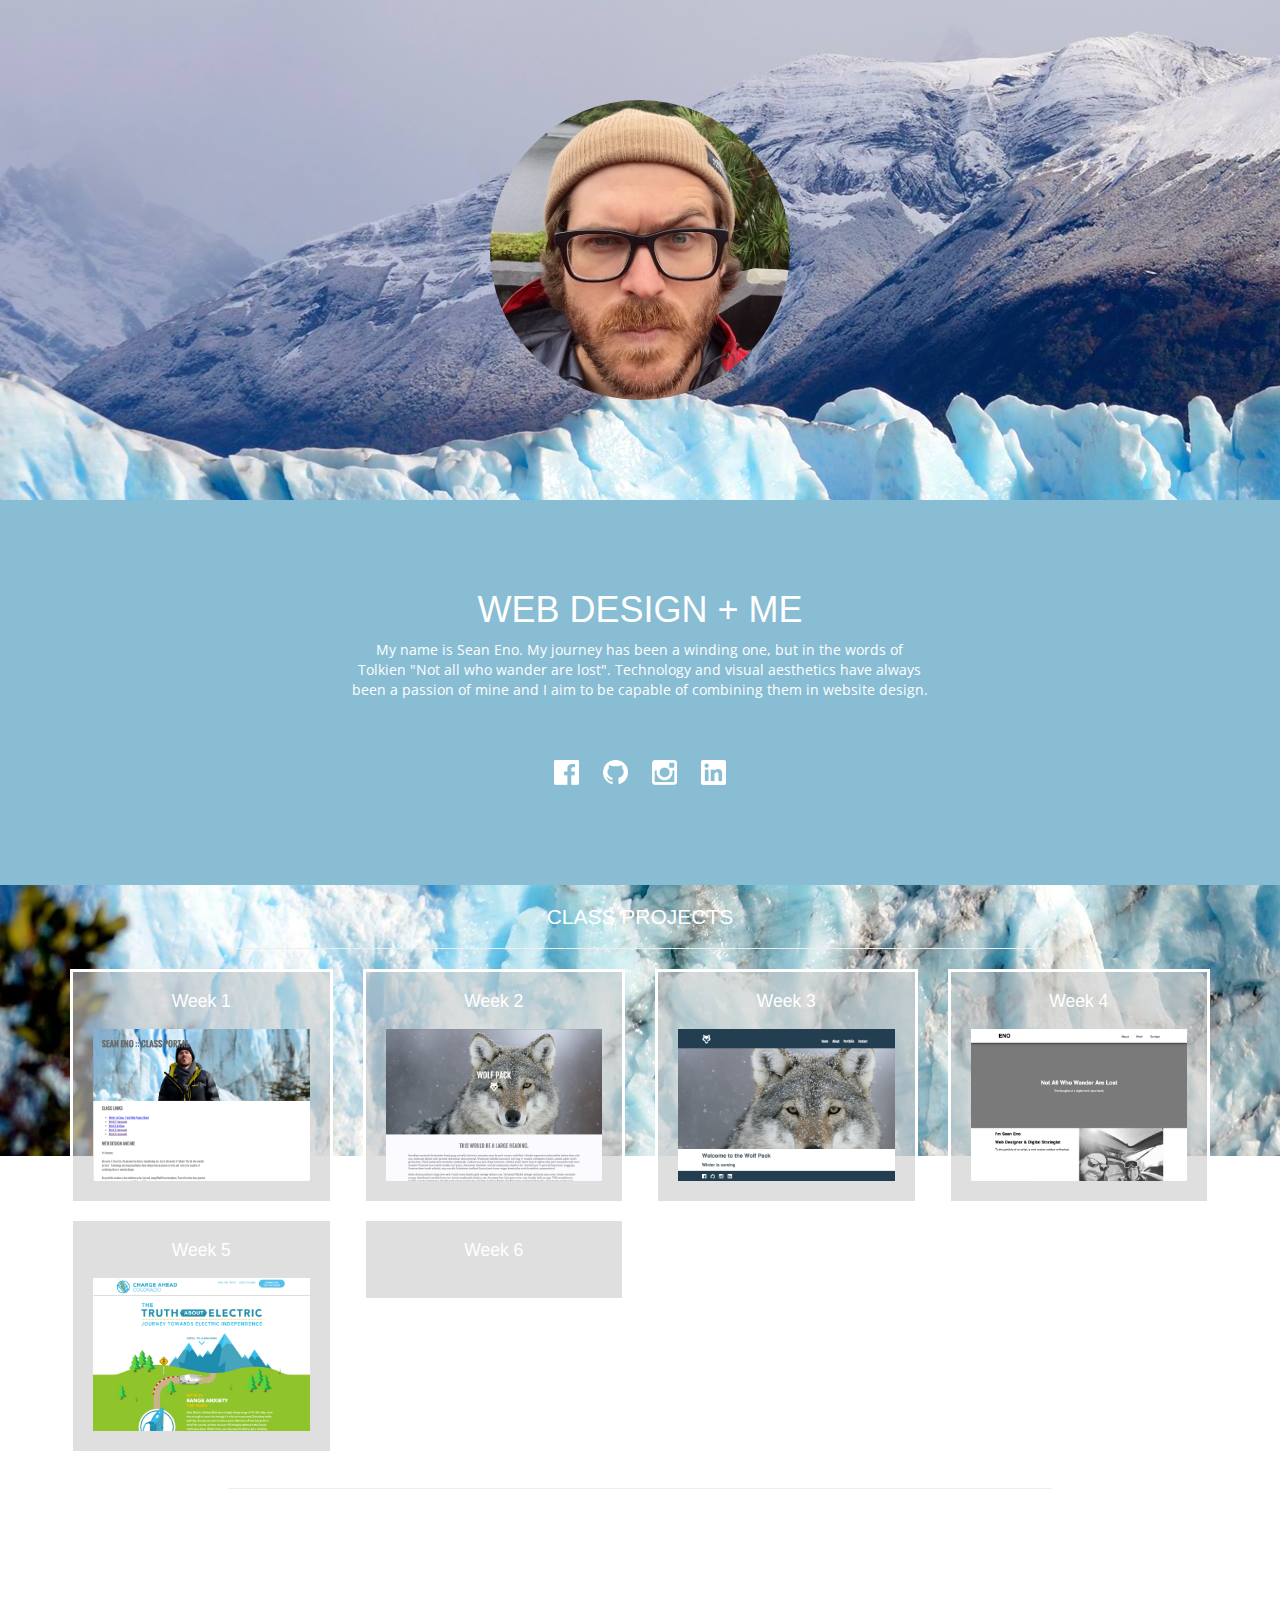
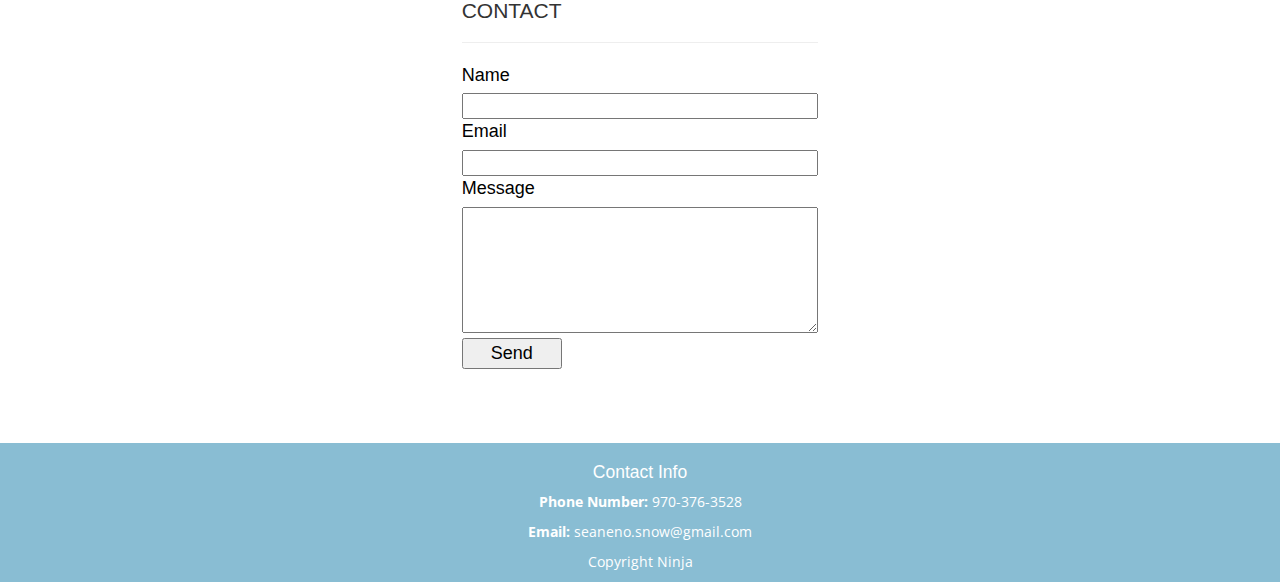
==== index.html @ ce02f967 "test" ====
<!DOCTYPE html>
<html lang="en">
  <head>
     <meta charset="utf-8">
     <meta http-equiv="X-UA-Compatible" content="IE=edge">
     <meta name="viewport" content="width=device-width, initial-scale=1">
     <title>Sean Eno :: Class Portal</title>
      <!-- Latest compiled and minified CSS -->
      <link rel="stylesheet" href="https://maxcdn.bootstrapcdn.com/bootstrap/3.3.2/css/bootstrap.min.css">
      <link href='https://fonts.googleapis.com/css?family=Francois+One' rel='stylesheet' type='text/css'>
      <link href='https://fonts.googleapis.com/css?family=Open+Sans:300' rel='stylesheet' type='text/css'>
      <link href="style.css" rel="stylesheet" type="text/css" />


      <!-- Your personal CSS stylesheet -->
      <link rel="stylesheet" href="style.css">
     <!-- HTML5 shim and Respond.js for IE8 support of HTML5 elements and media queries -->
      <!-- WARNING: Respond.js doesn't work if you view the page via file:// -->
      <!--[if lt IE 9]>
        <script src="https://oss.maxcdn.com/html5shiv/3.7.2/html5shiv.min.js"></script>
        <script src="https://oss.maxcdn.com/respond/1.4.2/respond.min.js"></script>
     <![endif]-->
  </head>
  <body>
    <div class="container-fluid">
      <div class="row">
        <nav>
        </nav>
      </div>
    </div>

    <div class="container-fluid">
      <div class="row bg-hero">
        <div class="head-shot">
          <img src="media/sean-eno.png" width="300px" class="img-circle">
        </div>
      </div>
    </div>

    <div class="container-fluid">
      <div class="row bg-blue intro">
        <div class="col-xs-12 col-sm-12 col-md-8 col-md-offset-2 text-center">
        <div class="about white">
          <h1 class="uppercase">Web Design + Me</h1>
          <p>My name is Sean Eno. My journey has been a winding one, but in the words of Tolkien
            "Not all who wander are lost". Technology and visual aesthetics have always been
            a passion of mine and I aim to be capable of combining them in website design. </p>
        </div>
        <div class="social-icons">
          <ul>
            <li><a href="https://www.facebook.com/SeanEnoSnow"><img src="media/social-icons/facebook-icon.png"></a></li>
            <li><a href="https://github.com/PwdrSurfer"><img src="media/social-icons/github-icon.png"></a></li>
            <li><a href="https://www.instagram.com/seanenosnow/"><img src="media/social-icons/instagram-icon.png"></a></li>
            <li><a href="https://www.linkedin.com/in/seanenosnow?trk=nav_responsive_tab_profile_pic"><img src="media/social-icons/linkedin-icon.png"></a></li>
            <!-- commented out <li><a href="index.html"><img src="media/social-icons/reddit-icon.png"></a></li> -->
          </ul>
        </div>
        </div>
      </div>
    </div>

  <div class="container-fluid bg-content">
    <div class="container-fluid">
      <div class="row text-center">
        <div class="col-xs-12 col-sm-12 col-md-8 col-md-offset-2">
          <h2 class="uppercase white">Class Projects</h2>
          <hr>
        </div>
      </div>
    </div>
    <div class="container">
      <div class="row">
        <div class="col-xs-12 col-sm-6 col-md-4 col-lg-3">
          <div class="my-box-style text-center white">
            <a href="week1-homework/index.html"><h3>Week 1</h3><img src="media/week1.png" width="100%"></a>
          </div>
        </div>
        <div class="col-xs-12 col-sm-6 col-md-4 col-lg-3">
          <div class="my-box-style text-center white">
            <a href="week2-homework/web-framework/index.html"><h3>Week 2</h3><img src="media/week2.png" width="100%"></a>
          </div>
        </div>
        <div class="col-xs-12 col-sm-6 col-md-4 col-lg-3">
          <div class="my-box-style text-center white">
            <a href="week3-homework/index.html"><h3>Week 3</h3><img src="media/week3.png" width="100%"></a>
          </div>
        </div>
      <div class="col-xs-12 col-sm-6 col-md-4 col-lg-3">
        <div class="my-box-style text-center white">
          <a href="week4-homework/index.html"><h3>Week 4</h3><img src="media/week4.png" width="100%"></a>
        </div>
      </div>
      <div class="col-xs-12 col-sm-6 col-md-4 col-lg-3">
        <div class="my-box-style text-center white">
          <a href="week5-homework/index.html"><h3>Week 5</h3><img src="media/week5.png" width="100%"></a>
        </div>
      </div>
      <div class="col-xs-12 col-sm-6 col-md-4 col-lg-3">
        <div class="my-box-style text-center white">
          <h3><a href="week6-inclass/index.html">Week 6</a></h3>
        </div>
      </div>
    </div>
  </div>
  <div class="row">
    <div class="col-xs-12 col-sm-12 col-md-8 col-md-offset-2">
      <hr>
    </div>
  </div>
</div>

<div class="container-fluid">
  <div class="row">
    <div class="col-xs-12 col-sm-6 col-sm-offset-3 col-md-6 col-md-offset-3 col-lg-4 col-lg-offset-4">
        <div class="contact-form">
          <h2 class="uppercase">Contact</h2>
          <hr>
          <form action="mail.php" method="POST">
              <p>Name</p>
              <input type="text" name="name" />
              <p>Email</p>
              <input type="text" name="email" />
              <p>Message</p>
              <textarea name="message" rows="6" cols="25"></textarea>
              <p>
                  <input type="submit" value="Send" />
              </p>
          </form>
        </div>
      </div>
    </div>
</div>

<footer>
  <div class="container-fluid bg-blue">
    <div class="row">
      <div class="col-xs-12 col-sm-12 col-md-12 col-lg-12 text-center white">
          <p><h3>Contact Info</h3></p>
          <p><strong>Phone Number:</strong> 970-376-3528</p>
          <p><strong>Email:</strong> seaneno.snow@gmail.com</p>
          <p>Copyright Ninja</p>
      </div>
    </div>
  </div>
</footer>
    <!-- jQuery (necessary for Bootstrap's JavaScript plugins) -->
    <script src="https://ajax.googleapis.com/ajax/libs/jquery/1.11.2/jquery.min.js"></script>

    <!-- Include all compiled plugins (below), or include individual files as needed -->

    <!-- Latest compiled and minified JavaScript -->
    <script src="https://maxcdn.bootstrapcdn.com/bootstrap/3.3.2/js/bootstrap.min.js"></script>

</body>
</html>
---- style.css ----
/*======
Eno

swatch colors
-------------
9ad3de - teal
89bdd3 - blue
e3e3e3 - light gray
======== */

/* --- background colors --- */
.bg-teal {
  background-color: #9ad3de;
}
.bg-blue {
  background-color: #89bdd3;
}

.bg-grey {
  background-color: #e3e3e3;
}

.bg-hero{
  background: url("media/glacier.jpg") no-repeat center center;
  background-attachment: fixed;
  background-position: 0px -200px;
}

/* -- body {
  background-color: #e3e3e3;
} --*/

.bg-content {
  background: url("media/glacier.jpg") no-repeat center center;
  background-attachment: fixed;
  background-position: 0px -200px;
}


/* --- Font Families & Styling ---*/
p {
  font-family: 'Open Sans', sans-serif;
}

h1 h2 h3 h4 h5 {
  font-family: 'Francois One', sans-serif;
}

h2 {
  font-size: 150%;
}

h3 {
  font-size: 125%;
}

a{
  font-family: inherit;
  color: inherit;
  text-transform: inherit;
}

.uppercase {
  text-transform: uppercase;
}

.white {
  color: #FFFFFF;
}

/* -- content blocks --*/

.head-shot {
  width: 300px;
  margin: 100px auto 100px auto;
}

.intro {
  height: auto;
}

.my-box-style {
  width:100%;
  background:rgba(201, 201, 201, .6);
  margin-bottom: 1em;
  border-style: solid;
  border-color: #FFFFFF;
}

.my-box-style h3 {
  margin-top: 0px;
  margin-bottom: 1em;
}

.my-box-style {
  padding: 20px;
}

.my-box-style:hover {
  background:#9ad3de;
}

.about {
  border: 1px;
  margin: 50px auto 0px auto;
  width: 75%;
  padding: 20px;
  display: block;
  border-style: solid;
  border: 1px #000000;
}
/* -- contact form --*/
.contact-form {
  margin: 50px auto 80px auto;
  padding: 20px;
}

form {
  width: 100%;
  margin: auto;
  display: block;
}

form p {
  color: #000;
  font-size: 18px;
  font-family: helvetica;
  margin-bottom: 5px;
}

input, textarea {
  width: 100%;
}

input[type=submit]{
  width: 100px;
  height: auto;
  float: left;
  margin-bottom: 50px;
}

/* -- footer -- */
.social-icons {
  margin: auto;
}

.social-icons ul,li {
  display: inline-block;
  margin: 15px 10px 50px 10px;
  padding: 0px;
}

.social-icons img {
  width: 25px;
}
---- style.css ----
/*======
Eno

swatch colors
-------------
9ad3de - teal
89bdd3 - blue
e3e3e3 - light gray
======== */

/* --- background colors --- */
.bg-teal {
  background-color: #9ad3de;
}
.bg-blue {
  background-color: #89bdd3;
}

.bg-grey {
  background-color: #e3e3e3;
}

.bg-hero{
  background: url("media/glacier.jpg") no-repeat center center;
  background-attachment: fixed;
  background-position: 0px -200px;
}

/* -- body {
  background-color: #e3e3e3;
} --*/

.bg-content {
  background: url("media/glacier.jpg") no-repeat center center;
  background-attachment: fixed;
  background-position: 0px -200px;
}


/* --- Font Families & Styling ---*/
p {
  font-family: 'Open Sans', sans-serif;
}

h1 h2 h3 h4 h5 {
  font-family: 'Francois One', sans-serif;
}

h2 {
  font-size: 150%;
}

h3 {
  font-size: 125%;
}

a{
  font-family: inherit;
  color: inherit;
  text-transform: inherit;
}

.uppercase {
  text-transform: uppercase;
}

.white {
  color: #FFFFFF;
}

/* -- content blocks --*/

.head-shot {
  width: 300px;
  margin: 100px auto 100px auto;
}

.intro {
  height: auto;
}

.my-box-style {
  width:100%;
  background:rgba(201, 201, 201, .6);
  margin-bottom: 1em;
  border-style: solid;
  border-color: #FFFFFF;
}

.my-box-style h3 {
  margin-top: 0px;
  margin-bottom: 1em;
}

.my-box-style {
  padding: 20px;
}

.my-box-style:hover {
  background:#9ad3de;
}

.about {
  border: 1px;
  margin: 50px auto 0px auto;
  width: 75%;
  padding: 20px;
  display: block;
  border-style: solid;
  border: 1px #000000;
}
/* -- contact form --*/
.contact-form {
  margin: 50px auto 80px auto;
  padding: 20px;
}

form {
  width: 100%;
  margin: auto;
  display: block;
}

form p {
  color: #000;
  font-size: 18px;
  font-family: helvetica;
  margin-bottom: 5px;
}

input, textarea {
  width: 100%;
}

input[type=submit]{
  width: 100px;
  height: auto;
  float: left;
  margin-bottom: 50px;
}

/* -- footer -- */
.social-icons {
  margin: auto;
}

.social-icons ul,li {
  display: inline-block;
  margin: 15px 10px 50px 10px;
  padding: 0px;
}

.social-icons img {
  width: 25px;
}
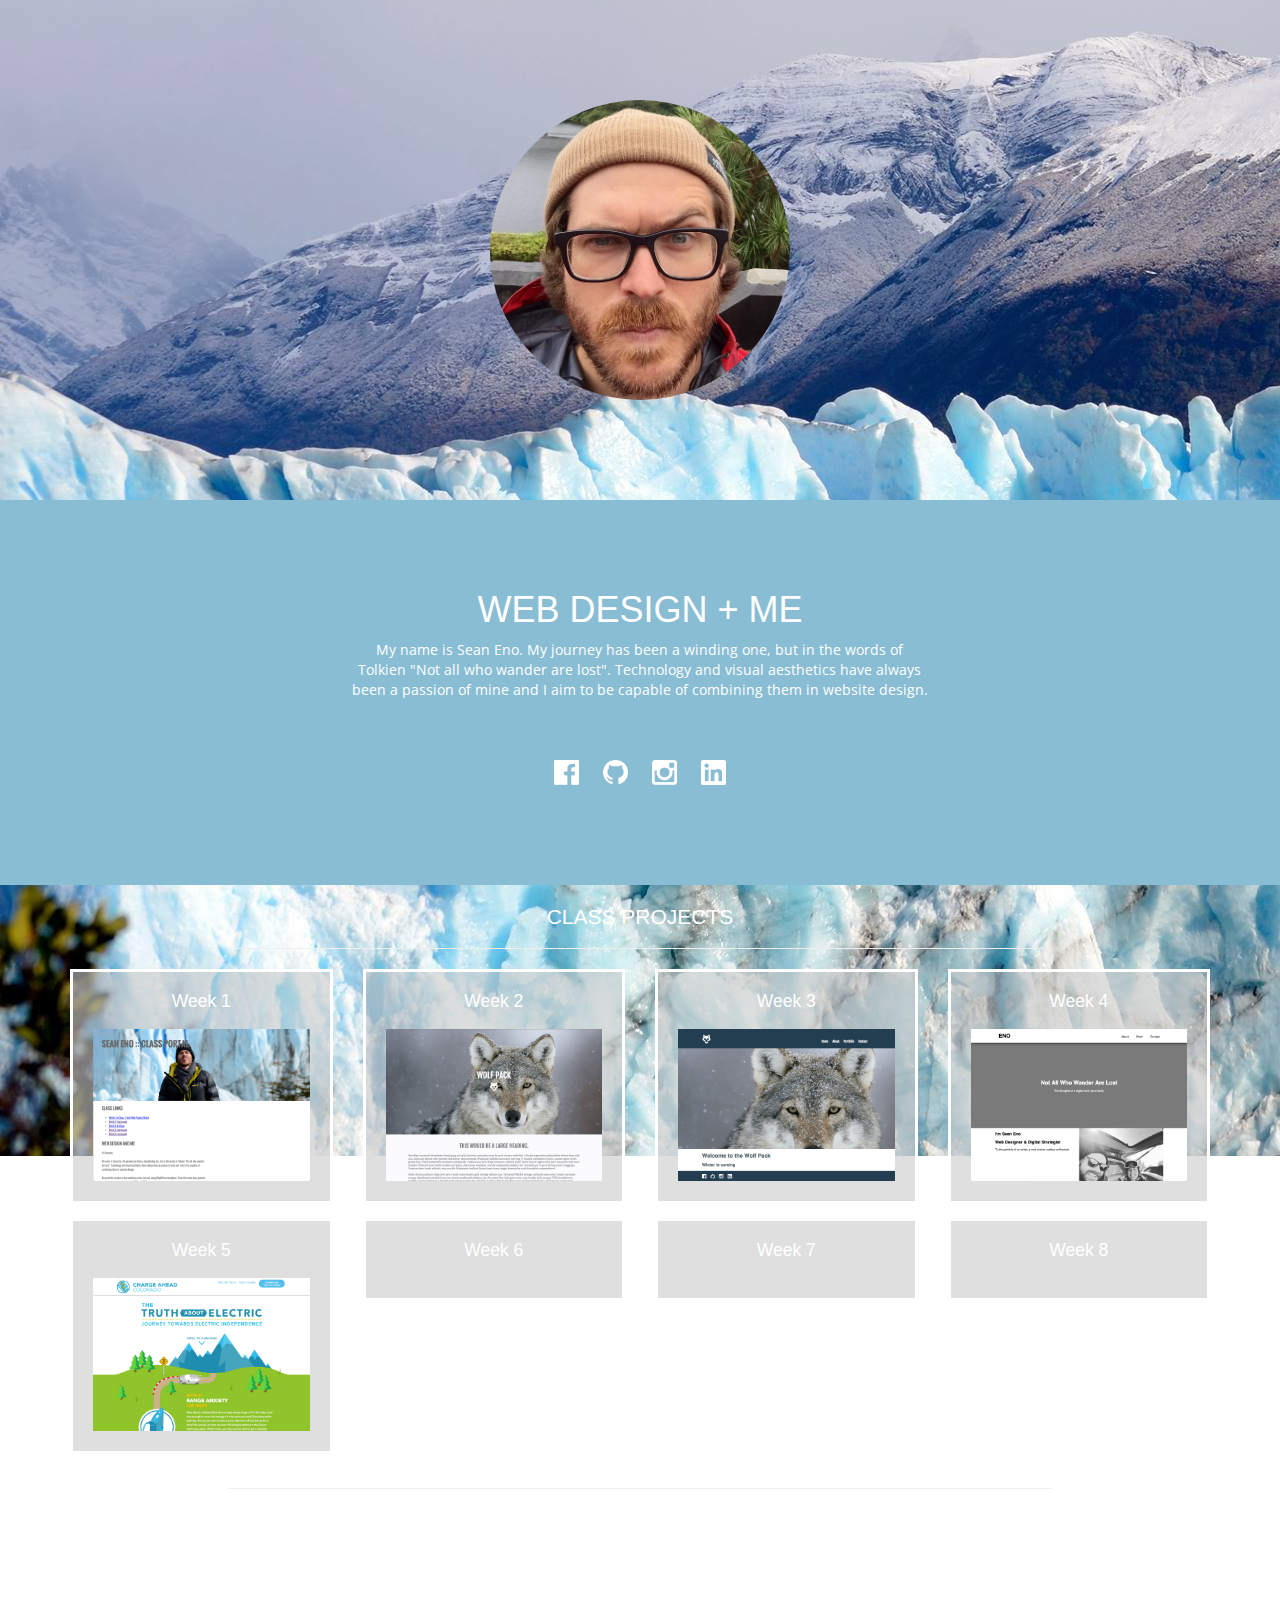
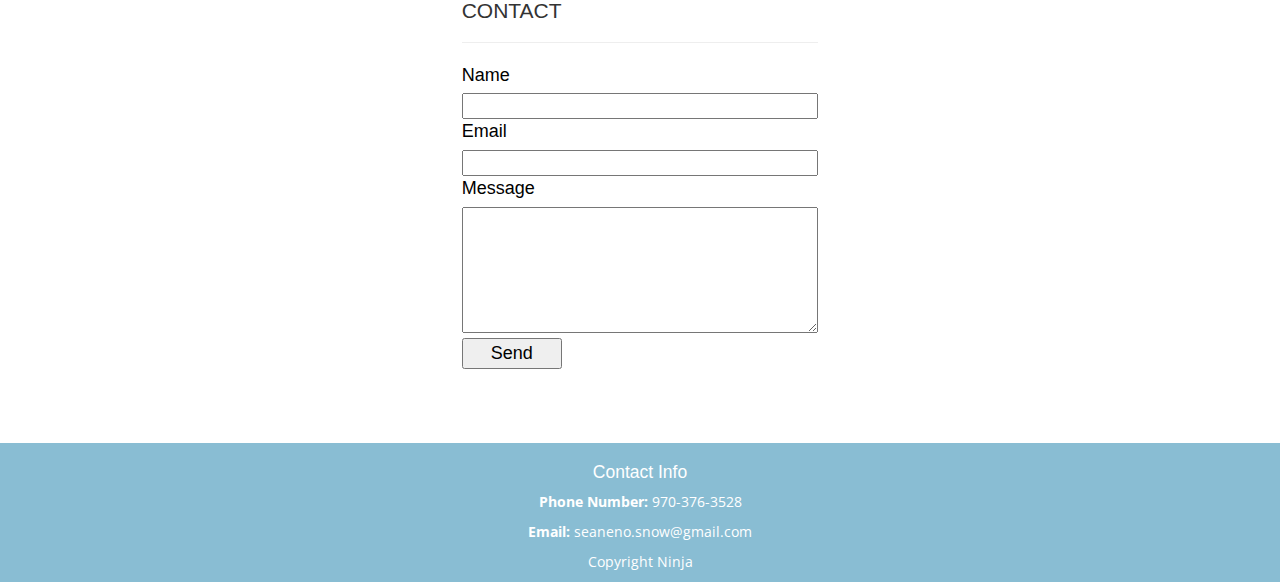
==== commit cf118dc5: "Work in progress" ====
--- a/index.html
+++ b/index.html
@@ -100,6 +100,16 @@
           <h3><a href="week6-inclass/index.html">Week 6</a></h3>
         </div>
       </div>
+      <div class="col-xs-12 col-sm-6 col-md-4 col-lg-3">
+        <div class="my-box-style text-center white">
+          <h3><a href="week6-inclass/index.html">Week 7</a></h3>
+        </div>
+      </div>
+      <div class="col-xs-12 col-sm-6 col-md-4 col-lg-3">
+        <div class="my-box-style text-center white">
+          <h3><a href="week8-finalproject/Index.html">Week 8</a></h3>
+        </div>
+      </div>
     </div>
   </div>
   <div class="row">
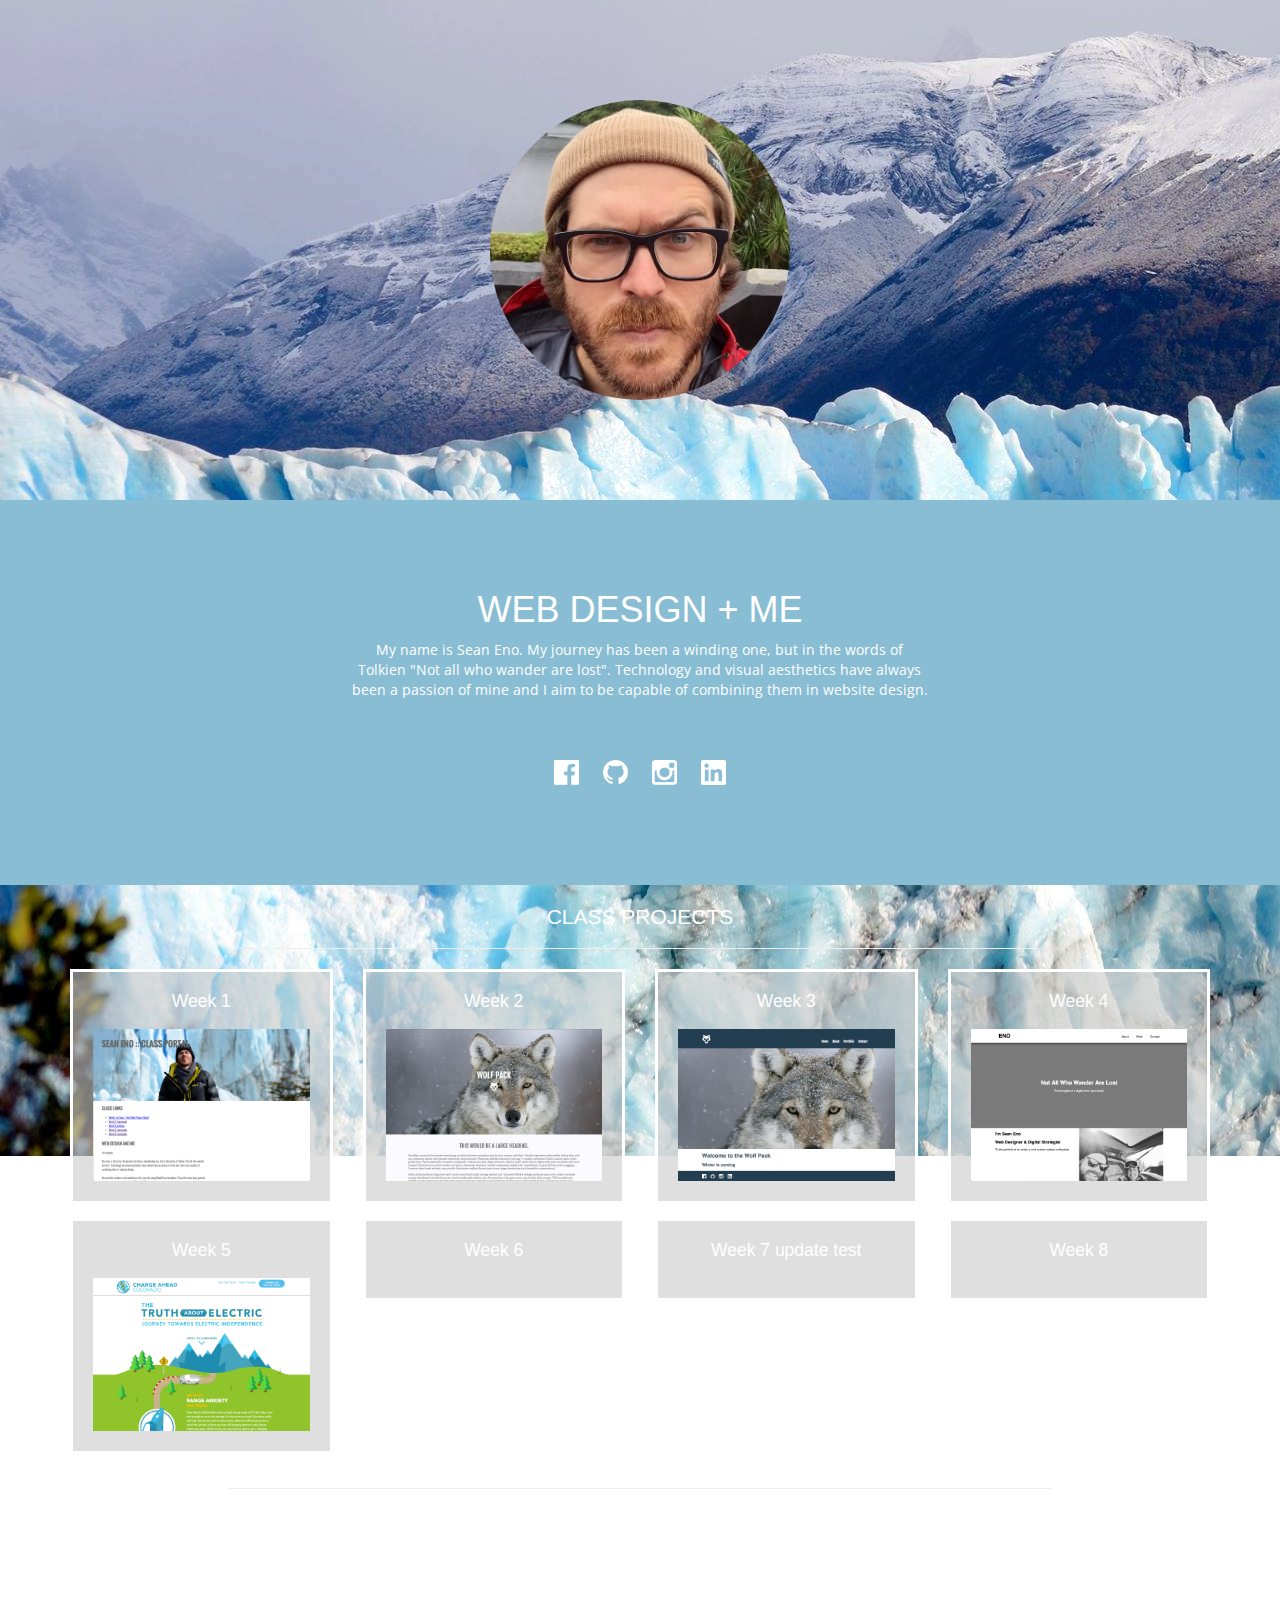
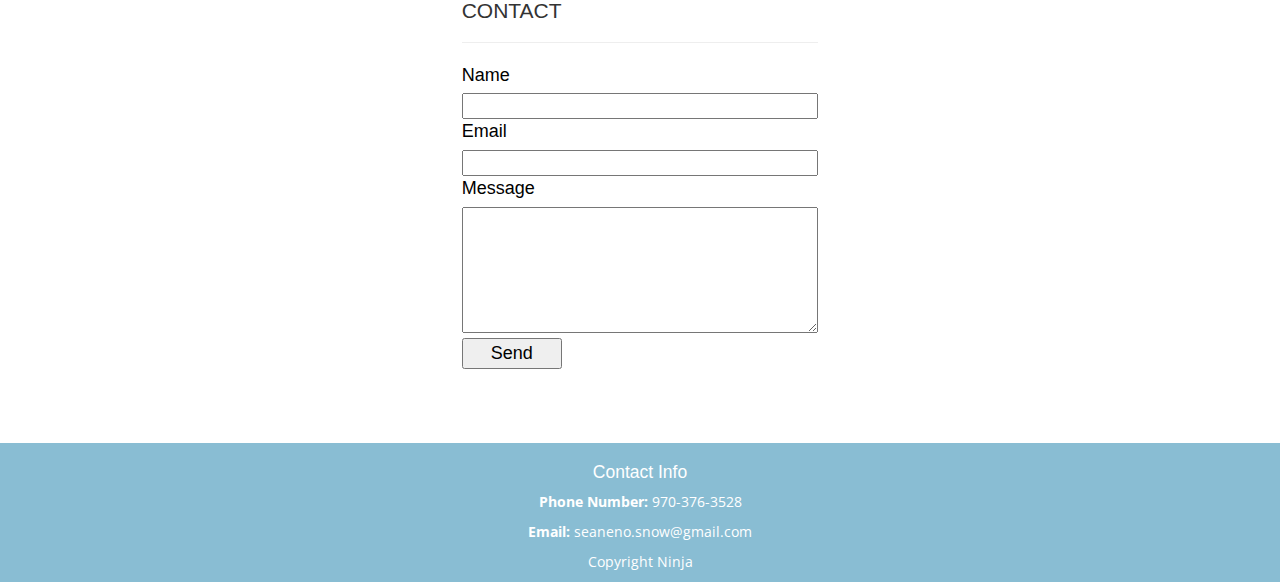
==== commit 339dd749: "test 2" ====
--- a/index.html
+++ b/index.html
@@ -102,7 +102,7 @@
       </div>
       <div class="col-xs-12 col-sm-6 col-md-4 col-lg-3">
         <div class="my-box-style text-center white">
-          <h3><a href="week6-inclass/index.html">Week 7</a></h3>
+          <h3><a href="week6-inclass/index.html">Week 7 update test</a></h3>
         </div>
       </div>
       <div class="col-xs-12 col-sm-6 col-md-4 col-lg-3">
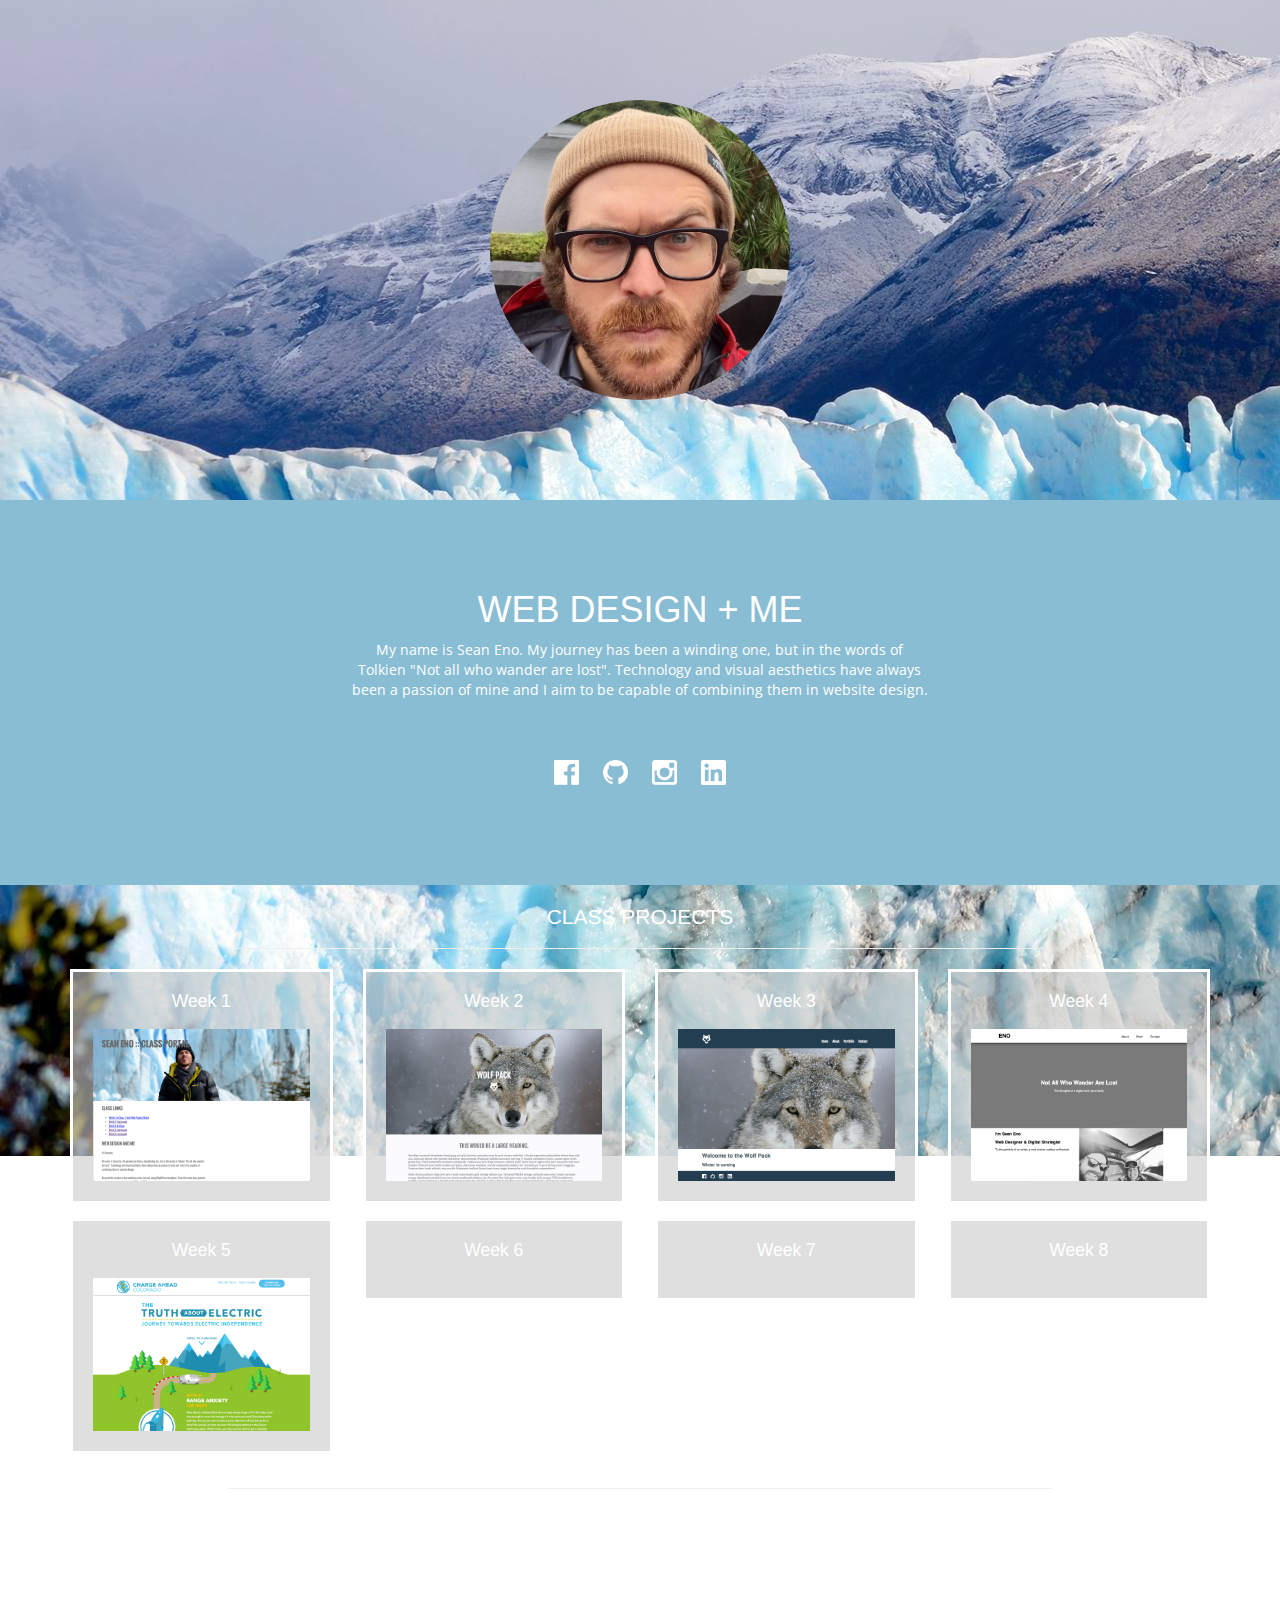
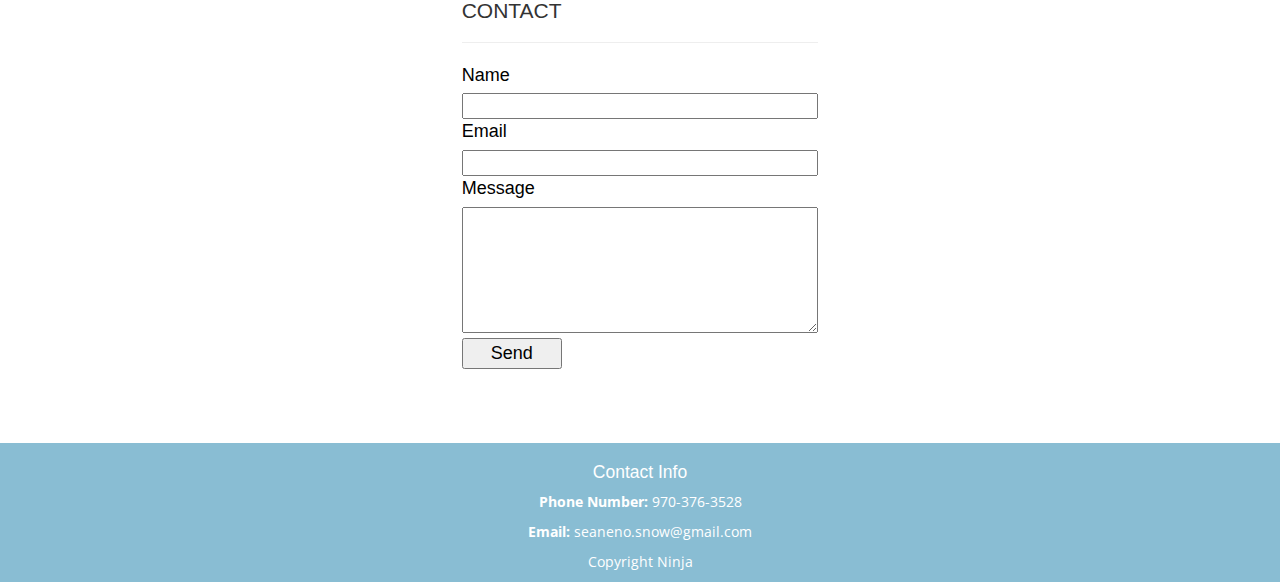
==== commit 067f9315: "more testing" ====
--- a/index.html
+++ b/index.html
@@ -102,7 +102,7 @@
       </div>
       <div class="col-xs-12 col-sm-6 col-md-4 col-lg-3">
         <div class="my-box-style text-center white">
-          <h3><a href="week6-inclass/index.html">Week 7 update test</a></h3>
+          <h3><a href="week6-inclass/index.html">Week 7</a></h3>
         </div>
       </div>
       <div class="col-xs-12 col-sm-6 col-md-4 col-lg-3">
